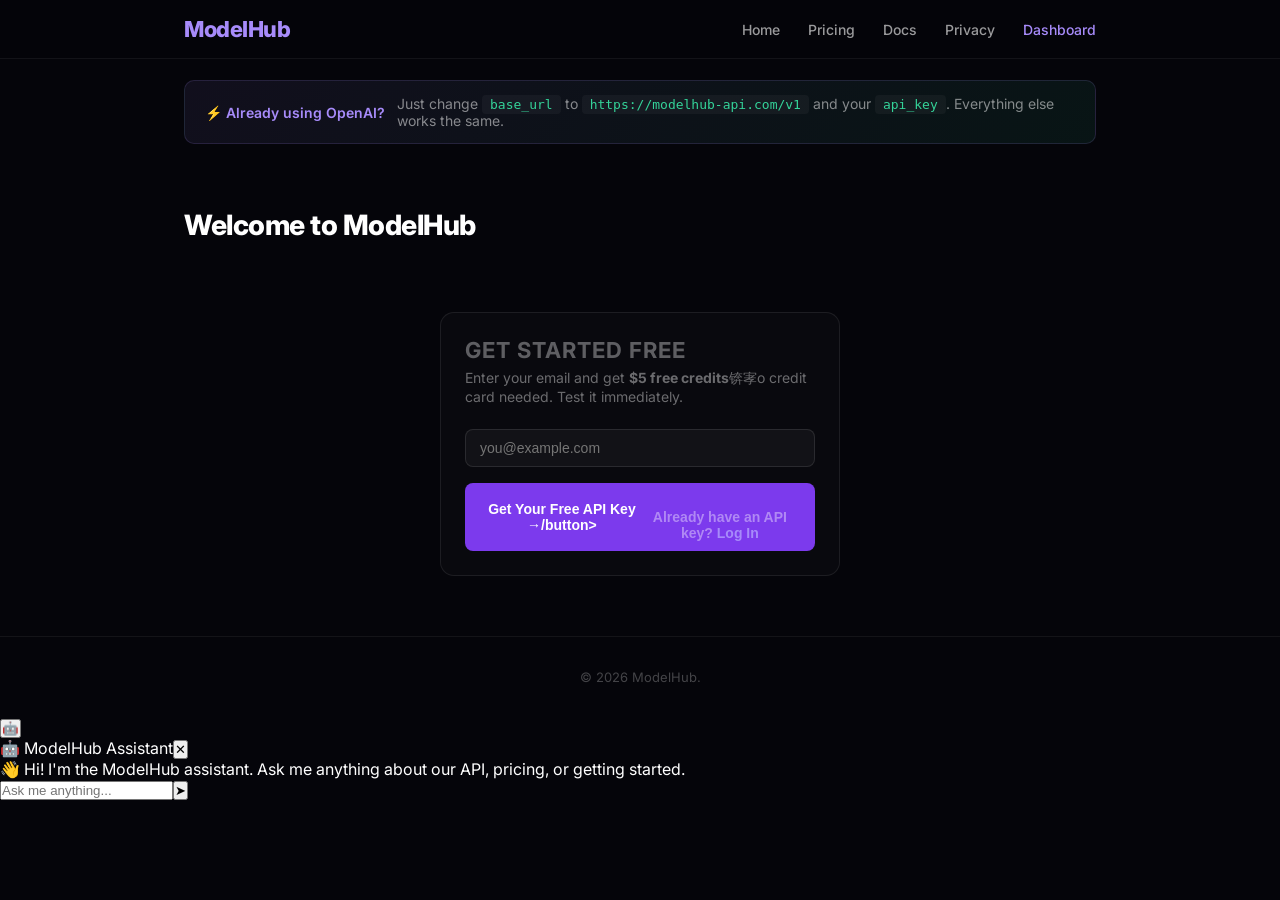
==== dashboard.html @ 85d2f3e4 "initial deploy" ====
<!DOCTYPE html>
<html lang="en">
<head>
<meta charset="UTF-8">
  <link rel="manifest" href="/manifest.json">
  <meta name="theme-color" content="#7c3aed">
  <meta name="apple-mobile-web-app-capable" content="yes">
  <meta name="apple-mobile-web-app-status-bar-style" content="black-translucent">
  <meta name="apple-mobile-web-app-title" content="ModelHub">
  <link rel="apple-touch-icon" href="data:image/svg+xml,%3Csvg xmlns='http://www.w3.org/2000/svg' width='192' height='192'%3E%3Crect width='192' height='192' rx='36' fill='%237c3aed'/%3E%3Ctext x='96' y='128' font-size='96' font-weight='800' fill='%23fff' text-anchor='middle'%3EM%3C/text%3E%3C/svg%3E">
<meta name="viewport" content="width=device-width,initial-scale=1.0">
<title>Dashboard —ModelHub</title>
<link href="https://fonts.googleapis.com/css2?family=Inter:wght@400;500;600;700;800&display=swap" rel="stylesheet">
<style>
*{margin:0;padding:0;box-sizing:border-box}
body{font-family:'Inter',sans-serif;background:#05050a;color:#fff;-webkit-font-smoothing:antialiased}
.container{max-width:960px;margin:0 auto;padding:0 24px}
a{color:#a78bfa;text-decoration:none}
nav{padding:16px 0;border-bottom:1px solid rgba(255,255,255,0.06);position:fixed;top:0;left:0;right:0;background:rgba(5,5,10,0.85);backdrop-filter:blur(16px);z-index:100}
nav .container{display:flex;justify-content:space-between;align-items:center}
.logo{font-weight:800;font-size:22px;letter-spacing:-0.5px;color:#a78bfa}
.nav-links{display:flex;gap:28px;align-items:center}
.nav-links a{color:rgba(255,255,255,0.6);font-size:14px;font-weight:500;transition:color 0.2s}
.nav-links a:hover{color:#fff}
.nav-links a.active{color:#a78bfa}
.ob{background:linear-gradient(135deg,rgba(167,139,250,0.08),rgba(52,211,153,0.08));border:1px solid rgba(167,139,250,0.15);border-radius:10px;padding:14px 20px;margin-bottom:24px;display:flex;align-items:center;gap:12px;font-size:14px}
.ob .l{color:#a78bfa;font-weight:600;white-space:nowrap}
.ob .d{color:rgba(255,255,255,0.5)}
.ob .ci{font-family:'SF Mono',monospace;font-size:13px;color:#34d399;background:rgba(255,255,255,0.04);padding:2px 8px;border-radius:4px}
.spacer{height:80px}
.ph{padding:40px 0 30px}
.ph h1{font-size:28px;font-weight:800;letter-spacing:-0.5px}
.card{background:rgba(255,255,255,0.02);border:1px solid rgba(255,255,255,0.08);border-radius:14px;padding:24px;margin-bottom:20px}
.card h2{font-size:14px;font-weight:600;color:rgba(255,255,255,0.35);text-transform:uppercase;letter-spacing:1px;margin-bottom:16px}
.cg{display:grid;grid-template-columns:1fr 1fr 1fr;gap:16px;margin-bottom:24px}
.sb{background:rgba(255,255,255,0.02);border:1px solid rgba(255,255,255,0.06);border-radius:12px;padding:20px}
.sb .lbl{font-size:12px;color:rgba(255,255,255,0.35);text-transform:uppercase;letter-spacing:0.5px;margin-bottom:6px}
.sb .val{font-size:28px;font-weight:700;color:#fff}
.sb .val.g{color:#34d399}
.sb .val.p{color:#a78bfa}
.sb .val.b{color:#60a5fa}
.sb .sub{font-size:12px;color:rgba(255,255,255,0.3);margin-top:4px}
/* Onboarding bar */
.ob-bar{background:linear-gradient(135deg,rgba(124,58,237,0.1),rgba(52,211,153,0.06));border:1px solid rgba(167,139,250,0.2);border-radius:14px;padding:20px 24px;margin-bottom:24px;position:relative}
.obc{width:100%}
.obh{display:flex;justify-content:space-between;align-items:center;margin-bottom:16px}
.obl{font-size:15px;font-weight:700;color:#a78bfa}
.obd{background:none;border:none;color:rgba(255,255,255,0.3);font-size:16px;cursor:pointer;padding:4px;transition:0.2s}
.obd:hover{color:#fff}
.obs{display:flex;gap:8px}
.osi{display:flex;align-items:center;gap:12px;padding:10px 16px;background:rgba(255,255,255,0.03);border:1px solid rgba(255,255,255,0.06);border-radius:10px;flex:1;cursor:pointer;transition:all 0.2s}
.osi:hover{background:rgba(124,58,237,0.08);border-color:rgba(167,139,250,0.3)}
.osi.od{opacity:0.5;cursor:default}
.osi.od:hover{background:rgba(255,255,255,0.03);border-color:rgba(255,255,255,0.06)}
.oc{width:28px;height:28px;border-radius:50%;background:rgba(255,255,255,0.06);color:rgba(255,255,255,0.5);display:flex;align-items:center;justify-content:center;font-size:13px;font-weight:700;flex-shrink:0}
.ocd{background:#7c3aed;color:#fff;font-size:12px}
.oi{flex:1;min-width:0}
.ot{font-size:13px;font-weight:600;color:rgba(255,255,255,0.8);margin-bottom:2px}
.odc{font-size:11px;color:rgba(255,255,255,0.35)}
.qs{background:linear-gradient(135deg,rgba(124,58,237,0.04),rgba(52,211,153,0.04));border:1px solid rgba(167,139,250,0.12);border-radius:14px;padding:28px;margin-bottom:24px}
.qs h2{font-size:18px;font-weight:700;margin-bottom:4px;text-transform:none;letter-spacing:normal;color:#fff}
.qs .st{font-size:14px;color:rgba(255,255,255,0.4);margin-bottom:20px}
.qr{display:flex;align-items:center;gap:12px;padding:12px 0;border-bottom:1px solid rgba(255,255,255,0.04)}
.qr:last-child{border-bottom:none}
.ql{font-size:13px;font-weight:600;color:rgba(255,255,255,0.5);min-width:100px;flex-shrink:0}
.qv{font-family:'SF Mono',monospace;font-size:13px;color:#a78bfa;word-break:break-all;flex:1;background:rgba(255,255,255,0.03);padding:6px 12px;border-radius:6px}
.qc{background:none;border:1px solid rgba(255,255,255,0.08);color:rgba(255,255,255,0.4);padding:6px 14px;border-radius:6px;font-size:12px;cursor:pointer;flex-shrink:0;transition:0.2s}
.qc:hover{border-color:rgba(255,255,255,0.2);color:#fff}
.tc{background:rgba(0,0,0,0.3);border:1px solid rgba(255,255,255,0.06);border-radius:10px;padding:16px;margin-top:16px}
.tb{display:inline-flex;align-items:center;gap:8px;background:#7c3aed;color:#fff;border:none;padding:10px 24px;border-radius:8px;font-size:14px;font-weight:600;cursor:pointer;transition:0.2s;margin-top:12px}
.to{background:rgba(0,0,0,0.4);border:1px solid rgba(255,255,255,0.06);border-radius:10px;padding:16px;margin-top:12px;font-family:'SF Mono',monospace;font-size:13px;line-height:1.7;min-height:60px;white-space:pre-wrap;display:none}
.kr{display:flex;align-items:center;justify-content:space-between;padding:14px 0;border-bottom:1px solid rgba(255,255,255,0.04);gap:12px}
.kr .kn{font-size:14px;font-weight:600;color:#fff;margin-bottom:4px}
.kr .kv{font-family:'SF Mono',monospace;font-size:13px;color:rgba(255,255,255,0.4);overflow:hidden;text-overflow:ellipsis;white-space:nowrap}
.kr .ks{font-size:11px;padding:3px 10px;border-radius:100px}
.kr .ks.a{background:rgba(52,211,153,0.1);color:#34d399}
.kr .ks.r{background:rgba(239,68,68,0.1);color:#ef4444}
.btn{display:inline-flex;align-items:center;gap:6px;padding:10px 20px;border-radius:8px;font-size:14px;font-weight:600;border:none;cursor:pointer;transition:0.2s}
.btn-p{background:#7c3aed;color:#fff}
.btn-s{background:rgba(255,255,255,0.06);color:#fff;border:1px solid rgba(255,255,255,0.1)}
.btn-sm{padding:6px 14px;font-size:12px}
.btn-f{width:100%;justify-content:center}
.inp{width:100%;padding:10px 14px;background:rgba(255,255,255,0.04);border:1px solid rgba(255,255,255,0.1);border-radius:8px;color:#fff;font-size:14px;outline:none;transition:0.2s}
.inp:focus{border-color:#7c3aed}
.mo{display:none;position:fixed;top:0;left:0;right:0;bottom:0;background:rgba(0,0,0,0.6);backdrop-filter:blur(4px);z-index:200;align-items:center;justify-content:center}
.m{background:#0d0d14;border:1px solid rgba(255,255,255,0.1);border-radius:16px;padding:32px;max-width:480px;width:90%}
.m h2{font-size:20px;font-weight:700;margin-bottom:8px}
.krv{background:rgba(52,211,153,0.06);border:1px solid rgba(52,211,153,0.15);border-radius:10px;padding:16px;margin:16px 0}
.krv .nk{font-family:'SF Mono',monospace;font-size:14px;color:#34d399;word-break:break-all}
.em{text-align:center;padding:40px 20px}
.em h3{font-size:18px;font-weight:600;margin-bottom:6px}
.tt{position:fixed;bottom:24px;right:24px;background:#0d0d14;border:1px solid rgba(255,255,255,0.1);border-radius:10px;padding:14px 20px;font-size:14px;z-index:300;display:none;animation:fadeIn 0.3s}
.pt{display:inline-block;padding:3px 10px;border-radius:100px;font-size:11px;font-weight:600;text-transform:capitalize}
.pt.f{background:rgba(255,255,255,0.06);color:rgba(255,255,255,0.5)}
.pt.bk{background:rgba(96,165,250,0.1);color:#60a5fa}
.pt.l{background:rgba(167,139,250,0.1);color:#a78bfa}
#dc{display:none}
@media(max-width:768px){.container{padding:0 16px}.cg{grid-template-columns:1fr}.kr{flex-direction:column;align-items:flex-start}.qr{flex-direction:column;align-items:flex-start}.obs{flex-direction:column;gap:6px}.osi{padding:8px 12px}.nav-links a{display:none}.nav-links a.active{display:inline-flex;font-size:12px}.ph h1{font-size:22px}.qs{padding:20px}.card{padding:18px}.sb .val{font-size:24px}}
footer{padding:32px 0;border-top:1px solid rgba(255,255,255,0.06);text-align:center;margin-top:60px;font-size:13px;color:rgba(255,255,255,0.25)}
<link rel="stylesheet" href="ai-assistant.css?v=3">
  </style>
</head>
<body>
<nav><div class="container"><div class="logo"><a href="/">ModelHub</a></div><div class="nav-links"><a href="/">Home</a><a href="pricing.html">Pricing</a><a href="docs.html">Docs</a><a href="privacy.html">Privacy</a><a class="active" href="dashboard.html">Dashboard</a></div></div></nav>
<div class="spacer"></div>
<div class="container">
<div class="ob"><span class="l">&#9889; Already using OpenAI?</span> <span class="d">Just change <span class="ci">base_url</span> to <span class="ci">https://modelhub-api.com/v1</span> and your <span class="ci">api_key</span>. Everything else works the same.</span></div>
<div id="ac"><div class="ph"><h1>Welcome to ModelHub</h1></div>
<div style="max-width:400px;margin:40px auto">
<div class="card" id="sf"><h2 style="font-size:22px;font-weight:700;margin-bottom:6px">Get Started Free</h2><p style="color:rgba(255,255,255,0.4);font-size:14px;margin-bottom:24px">Enter your email and get <b>$5 free credits</b>锛宯o credit card needed. Test it immediately.</p><input type="email" id="se" class="inp" placeholder="you@example.com" autocomplete="email" style="margin-bottom:16px"><button class="btn btn-p btn-f" onclick="signup()">Get Your Free API Key →/button><div style="text-align:center;margin-top:16px;font-size:14px;color:rgba(255,255,255,0.4)">Already have an API key? <a onclick="showLogin()" style="color:#a78bfa;cursor:pointer">Log In</a></div></div>
<div class="card" id="lf" style="display:none"><h2 style="font-size:22px;font-weight:700;margin-bottom:6px">Log In</h2><p style="color:rgba(255,255,255,0.4);font-size:14px;margin-bottom:24px">Use your email and API key to access your dashboard.</p><input type="email" id="le" class="inp" placeholder="you@example.com" autocomplete="email" style="margin-bottom:12px"><input type="password" id="lk" class="inp" placeholder="mh-sk-..." style="margin-bottom:16px"><button class="btn btn-p btn-f" onclick="login()">Log In &rarr;</button><div style="text-align:center;margin-top:16px;font-size:14px;color:rgba(255,255,255,0.4)">Don't have an API key? <a onclick="showSignup()" style="color:#a78bfa;cursor:pointer">Sign up</a></div></div>
<div class="card" id="ss" style="display:none"><h2 style="font-size:22px;font-weight:700;margin-bottom:6px">&#127881; Your API Key is Ready!</h2><p style="color:rgba(255,255,255,0.4);font-size:14px;margin-bottom:8px"><b>$5 free credits</b> added. Try it right now:</p><div class="krv"><div style="display:flex;align-items:center;gap:10px"><div class="nk" id="nk" style="flex:1;font-family:monospace;font-size:14px;color:#34d399;word-break:break-all"></div><button class="btn btn-p btn-sm" onclick="copyKey()" id="ckb" style="white-space:nowrap;flex-shrink:0;padding:8px 16px">&#128203; Copy</button></div><div style="font-size:12px;color:rgba(255,255,255,0.35);margin-top:10px">&#9888;&#65039; Copy this now. For security, we won&rsquo;t show it again.</div></div><div class="tc"><div style="font-size:12px;color:rgba(255,255,255,0.25);margin-bottom:8px">&#128161; Test it right here —click the button below:</div><button class="tb" id="rtb" onclick="runTestFromRegister()">&#128640; Send Test Request</button><div class="to" id="rto"></div></div><button class="btn btn-s btn-f" style="margin-top:16px;width:100%" onclick="goToDashboard()">Go to Dashboard →/button></div></div></div>
<div id="dc"><div class="ph" style="display:flex;justify-content:space-between;align-items:center"><h1>Dashboard</h1><div style="display:flex;align-items:center;gap:8px;font-size:13px;color:rgba(255,255,255,0.5)"><span id="ue" style="color:rgba(255,255,255,0.7)"></span><span class="pt f" id="up">free</span><button class="btn btn-sm btn-s" onclick="logout()">閫€鍑篖og In</button></div></div>
<!-- Onboarding Bar -->
<div id="ob-bar" class="ob-bar"></div>
<div class="qs"><h2>&#9889; Quick Start</h2><p class="st">Everything you need to start making API calls in 10 seconds.</p>
<div class="qr"><span class="ql">Your API Key</span><span class="qv" id="qak">mh-sk-...loading</span><button class="qc" onclick="copyQuickstart()">&#128203; Copy</button></div>
<div class="qr"><span class="ql">Base URL</span><span class="qv">https://modelhub-api.com/v1</span><button class="qc" onclick="copyText('https://modelhub-api.com/v1')">&#128203; Copy</button></div>
<div class="qr" style="border-bottom:none"><span class="ql">Test Command</span><span class="qv" id="qc" style="font-size:11px;color:rgba(255,255,255,0.35)">curl https://modelhub-api.com/v1/...</span><button class="qc" onclick="copyCurlCommand()">&#128203; Copy</button></div>
<div class="tc"><div style="font-size:12px;color:rgba(255,255,255,0.25);margin-bottom:8px">Or just click to test:</div><button class="tb" id="dtb" onclick="runTestFromDashboard()">&#128640; Send Test Request</button><div class="to" id="dto"></div></div></div>
<div class="cg"><div class="sb"><div class="lbl">Balance</div><div class="val g" id="sb">$5.00</div><div class="sub">Credit balance</div></div><div class="sb"><div class="lbl">Tokens Used</div><div class="val p" id="st">0</div><div class="sub">This month</div></div><div class="sb"><div class="lbl">Requests</div><div class="val b" id="sr">0</div><div class="sub">Total API calls</div></div></div>
<div class="card"><div style="display:flex;justify-content:space-between;align-items:center;margin-bottom:16px"><h2 style="margin-bottom:0">API Keys</h2><button class="btn btn-sm btn-p" onclick="showCreateKeyModal()">+ + New Key</button></div><div id="kl"><div class="em"><h3>No API Keys</h3><p style="color:rgba(255,255,255,0.4);font-size:14px">Create浣犵殑绗竴涓?API Keys锛屽紑濮嬭皟鐢ㄨ姹傘€?/p></div></div></div>
<div class="card"><h2>Quick Links</h2><div style="display:grid;grid-template-columns:1fr 1fr;gap:12px"><a href="docs.html" class="btn btn-s" style="justify-content:center;text-decoration:none">&#128214; View Full Docs</a><a href="pricing.html" class="btn btn-s" style="justify-content:center;text-decoration:none">&#128142; Upgrade Plan</a></div></div></div></div>
<footer><div class="container">&copy; 2026 ModelHub.</div></footer>
<div class="mo" id="ckm"><div class="m"><h2>鏂板缓 API Keys</h2><p style="color:rgba(255,255,255,0.5);font-size:14px;margin-bottom:20px">Give your key a name so you can remember what it's for.</p><input type="text" id="nkn" class="inp" placeholder="e.g. Production, Testing, My App"><div style="display:flex;gap:10px;margin-top:20px"><button class="btn btn-s" onclick="closeCreateKeyModal()" style="flex:1">Cancel</button><button class="btn btn-p" onclick="createKey()" style="flex:1">Create →/button></div></div></div>
<div class="mo" id="krm"><div class="m"><h2>&#127881; 瀵嗛挜宸睠reate</h2><p style="color:rgba(255,255,255,0.5);font-size:14px;margin-bottom:20px">Copy this key now. You won&rsquo;t be able to see it again.</p><div class="krv"><div style="display:flex;align-items:center;gap:10px"><div class="nk" id="krv" style="flex:1;font-family:monospace;font-size:14px;color:#34d399;word-break:break-all"></div><button class="btn btn-p btn-sm" onclick="copyNewKey()" id="cnkb" style="white-space:nowrap;flex-shrink:0;padding:8px 16px">&#128203; Copy</button></div><div style="font-size:12px;color:rgba(255,255,255,0.35);margin-top:10px">&#9888;&#65039; Copy this now. It will not be shown again.</div></div><button class="btn btn-s btn-f" style="margin-top:16px;width:100%" onclick="closeKeyResultModal()">Done</button></div></div>
<div class="tt" id="tt"></div>
<script src="ai-assistant.js?v=3"></script>
<script src="dashboard.js">
</script>
  <script>
  if ('serviceWorker' in navigator) {
    navigator.serviceWorker.register('/sw.js').catch(function(e) {
      console.log('SW registration failed:', e);
    });
  }
  </script>
</body>
</html>
---- ai-assistant.css ----
/* AI Chat Assistant — global styles for all pages */
/* Desktop: top-right corner, visible and accessible */
/* Mobile: bottom-center floating bar, always in view */

/* Floating button */
.aicb {
  position: fixed;
  top: 12px;
  right: 24px;
  z-index: 999;
}

.aicb .aibt {
  width: 42px;
  height: 42px;
  border-radius: 50%;
  background: linear-gradient(135deg, #7c3aed, #a78bfa);
  border: none;
  color: #fff;
  font-size: 20px;
  cursor: pointer;
  box-shadow: 0 4px 20px rgba(124,58,237,0.4);
  transition: all 0.2s;
  display: flex;
  align-items: center;
  justify-content: center;
  position: relative;
}

.aicb .aibt:hover {
  transform: scale(1.1);
  box-shadow: 0 8px 30px rgba(124,58,237,0.5);
}

/* Pulsing green dot indicator */
.aicb .aibt::after {
  content: '';
  position: absolute;
  top: 0;
  right: 0;
  width: 10px;
  height: 10px;
  border-radius: 50%;
  background: #34d399;
  border: 2px solid #05050a;
  animation: pulse-dot 2s infinite;
}

@keyframes pulse-dot {
  0%, 100% { box-shadow: 0 0 0 0 rgba(52,211,153,0.4); }
  50% { box-shadow: 0 0 0 6px rgba(52,211,153,0); }
}

/* Chat dialog — desktop: drops from top-right */
.aicd {
  position: fixed;
  top: 62px;
  right: 24px;
  width: 380px;
  height: 520px;
  background: rgba(13,13,20,0.92);
  backdrop-filter: blur(20px);
  -webkit-backdrop-filter: blur(20px);
  border: 1px solid rgba(255,255,255,0.1);
  border-radius: 16px;
  display: none;
  flex-direction: column;
  overflow: hidden;
  box-shadow: 0 8px 40px rgba(0,0,0,0.5);
  z-index: 999;
}

.aich {
  display: flex;
  align-items: center;
  justify-content: space-between;
  padding: 16px 20px;
  border-bottom: 1px solid rgba(255,255,255,0.06);
  background: rgba(124,58,237,0.06);
}

.aichl {
  font-size: 14px;
  font-weight: 600;
  color: #a78bfa;
  display: flex;
  align-items: center;
  gap: 8px;
}

.aichc {
  background: none;
  border: none;
  color: rgba(255,255,255,0.3);
  font-size: 18px;
  cursor: pointer;
  padding: 2px;
}

.aichc:hover { color: #fff; }

.aibox {
  flex: 1;
  overflow-y: auto;
  padding: 16px;
  display: flex;
  flex-direction: column;
  gap: 10px;
}

.aibox::-webkit-scrollbar { width: 4px; }
.aibox::-webkit-scrollbar-track { background: transparent; }
.aibox::-webkit-scrollbar-thumb { background: rgba(255,255,255,0.1); border-radius: 4px; }

.aiu { display: flex; max-width: 85%; }
.aiur { align-self: flex-end; }
.aias { align-self: flex-start; }
.aib { align-self: flex-start; }

.aic {
  padding: 10px 14px;
  border-radius: 12px;
  font-size: 13px;
  line-height: 1.6;
  word-break: break-word;
}

.aiur .aic {
  background: #7c3aed;
  color: #fff;
  border-bottom-right-radius: 4px;
}

.aib .aic {
  background: rgba(255,255,255,0.04);
  color: rgba(255,255,255,0.85);
  border: 1px solid rgba(255,255,255,0.06);
  border-bottom-left-radius: 4px;
}

.aias .aic { padding: 6px 14px; }

.aith {
  display: flex;
  gap: 4px;
  align-items: center;
  padding: 2px 0;
}

.aith span {
  width: 6px;
  height: 6px;
  border-radius: 50%;
  background: #a78bfa;
  animation: ab 1.4s infinite;
}

.aith span:nth-child(2) { animation-delay: 0.2s; }
.aith span:nth-child(3) { animation-delay: 0.4s; }

@keyframes ab {
  0%, 60%, 100% { opacity: 0.3; }
  30% { opacity: 1; }
}

.aiinput {
  display: flex;
  gap: 8px;
  padding: 12px 16px;
  border-top: 1px solid rgba(255,255,255,0.06);
}

.aiinput input {
  flex: 1;
  padding: 10px 14px;
  background: rgba(255,255,255,0.04);
  border: 1px solid rgba(255,255,255,0.08);
  border-radius: 8px;
  color: #fff;
  font-size: 13px;
  outline: none;
  font-family: 'Inter', sans-serif;
}

.aiinput input:focus { border-color: #7c3aed; }

.aiinput button {
  width: 38px;
  height: 38px;
  border-radius: 8px;
  background: #7c3aed;
  border: none;
  color: #fff;
  cursor: pointer;
  display: flex;
  align-items: center;
  justify-content: center;
  transition: 0.2s;
  font-size: 16px;
}

.aiinput button:hover { background: #6d28d9; }

/* ============================== */
/* MOBILE: < 768px               */
/* ============================== */
@media (max-width: 768px) {
  /* Button: bottom-center, floating above everything */
  .aicb {
    top: auto;
    bottom: 20px;
    right: auto;
    left: 50%;
    transform: translateX(-50%);
  }

  .aicb .aibt {
    width: 56px;
    height: 56px;
    font-size: 24px;
    box-shadow: 0 4px 24px rgba(124,58,237,0.5);
  }

  /* Remove pulse dot on mobile (simpler) */
  .aicb .aibt::after { display: none; }

  /* Chat dialog: full-screen bottom sheet */
  .aicd {
    top: auto;
    right: 0;
    left: 0;
    bottom: 0;
    width: 100%;
    height: 70vh;
    max-height: 500px;
    border-radius: 20px 20px 0 0;
    border-bottom: none;
  }
}
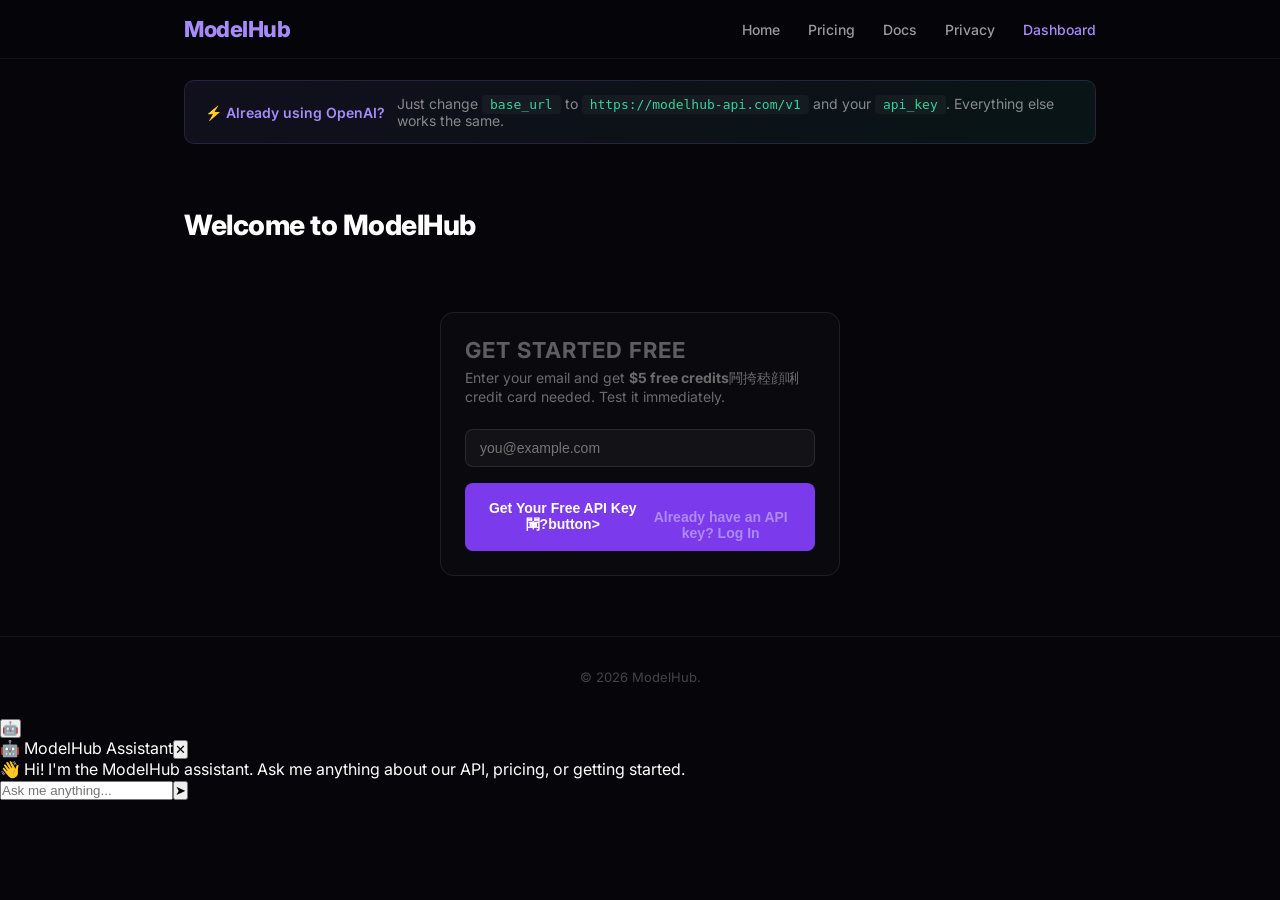
==== commit f50590b0: "Update dashboard.html" ====
--- a/dashboard.html
+++ b/dashboard.html
@@ -1,15 +1,15 @@
 <!DOCTYPE html>
 <html lang="en">
 <head>
-<meta charset="UTF-8">
-  <link rel="manifest" href="/manifest.json">
-  <meta name="theme-color" content="#7c3aed">
-  <meta name="apple-mobile-web-app-capable" content="yes">
-  <meta name="apple-mobile-web-app-status-bar-style" content="black-translucent">
-  <meta name="apple-mobile-web-app-title" content="ModelHub">
+<meta charset="UTF-8">
+  <link rel="manifest" href="/manifest.json">
+  <meta name="theme-color" content="#7c3aed">
+  <meta name="apple-mobile-web-app-capable" content="yes">
+  <meta name="apple-mobile-web-app-status-bar-style" content="black-translucent">
+  <meta name="apple-mobile-web-app-title" content="ModelHub">
   <link rel="apple-touch-icon" href="data:image/svg+xml,%3Csvg xmlns='http://www.w3.org/2000/svg' width='192' height='192'%3E%3Crect width='192' height='192' rx='36' fill='%237c3aed'/%3E%3Ctext x='96' y='128' font-size='96' font-weight='800' fill='%23fff' text-anchor='middle'%3EM%3C/text%3E%3C/svg%3E">
 <meta name="viewport" content="width=device-width,initial-scale=1.0">
-<title>Dashboard —ModelHub</title>
+<title>Dashboard 閳ユ摤odelHub</title>
 <link href="https://fonts.googleapis.com/css2?family=Inter:wght@400;500;600;700;800&display=swap" rel="stylesheet">
 <style>
 *{margin:0;padding:0;box-sizing:border-box}
@@ -97,7 +97,7 @@
 #dc{display:none}
 @media(max-width:768px){.container{padding:0 16px}.cg{grid-template-columns:1fr}.kr{flex-direction:column;align-items:flex-start}.qr{flex-direction:column;align-items:flex-start}.obs{flex-direction:column;gap:6px}.osi{padding:8px 12px}.nav-links a{display:none}.nav-links a.active{display:inline-flex;font-size:12px}.ph h1{font-size:22px}.qs{padding:20px}.card{padding:18px}.sb .val{font-size:24px}}
 footer{padding:32px 0;border-top:1px solid rgba(255,255,255,0.06);text-align:center;margin-top:60px;font-size:13px;color:rgba(255,255,255,0.25)}
-<link rel="stylesheet" href="ai-assistant.css?v=3">
+<link rel="stylesheet" href="ai-assistant.css?v=5">
   </style>
 </head>
 <body>
@@ -107,10 +107,10 @@
 <div class="ob"><span class="l">&#9889; Already using OpenAI?</span> <span class="d">Just change <span class="ci">base_url</span> to <span class="ci">https://modelhub-api.com/v1</span> and your <span class="ci">api_key</span>. Everything else works the same.</span></div>
 <div id="ac"><div class="ph"><h1>Welcome to ModelHub</h1></div>
 <div style="max-width:400px;margin:40px auto">
-<div class="card" id="sf"><h2 style="font-size:22px;font-weight:700;margin-bottom:6px">Get Started Free</h2><p style="color:rgba(255,255,255,0.4);font-size:14px;margin-bottom:24px">Enter your email and get <b>$5 free credits</b>锛宯o credit card needed. Test it immediately.</p><input type="email" id="se" class="inp" placeholder="you@example.com" autocomplete="email" style="margin-bottom:16px"><button class="btn btn-p btn-f" onclick="signup()">Get Your Free API Key →/button><div style="text-align:center;margin-top:16px;font-size:14px;color:rgba(255,255,255,0.4)">Already have an API key? <a onclick="showLogin()" style="color:#a78bfa;cursor:pointer">Log In</a></div></div>
+<div class="card" id="sf"><h2 style="font-size:22px;font-weight:700;margin-bottom:6px">Get Started Free</h2><p style="color:rgba(255,255,255,0.4);font-size:14px;margin-bottom:24px">Enter your email and get <b>$5 free credits</b>闁挎稑顔唎 credit card needed. Test it immediately.</p><input type="email" id="se" class="inp" placeholder="you@example.com" autocomplete="email" style="margin-bottom:16px"><button class="btn btn-p btn-f" onclick="signup()">Get Your Free API Key 閳?button><div style="text-align:center;margin-top:16px;font-size:14px;color:rgba(255,255,255,0.4)">Already have an API key? <a onclick="showLogin()" style="color:#a78bfa;cursor:pointer">Log In</a></div></div>
 <div class="card" id="lf" style="display:none"><h2 style="font-size:22px;font-weight:700;margin-bottom:6px">Log In</h2><p style="color:rgba(255,255,255,0.4);font-size:14px;margin-bottom:24px">Use your email and API key to access your dashboard.</p><input type="email" id="le" class="inp" placeholder="you@example.com" autocomplete="email" style="margin-bottom:12px"><input type="password" id="lk" class="inp" placeholder="mh-sk-..." style="margin-bottom:16px"><button class="btn btn-p btn-f" onclick="login()">Log In &rarr;</button><div style="text-align:center;margin-top:16px;font-size:14px;color:rgba(255,255,255,0.4)">Don't have an API key? <a onclick="showSignup()" style="color:#a78bfa;cursor:pointer">Sign up</a></div></div>
-<div class="card" id="ss" style="display:none"><h2 style="font-size:22px;font-weight:700;margin-bottom:6px">&#127881; Your API Key is Ready!</h2><p style="color:rgba(255,255,255,0.4);font-size:14px;margin-bottom:8px"><b>$5 free credits</b> added. Try it right now:</p><div class="krv"><div style="display:flex;align-items:center;gap:10px"><div class="nk" id="nk" style="flex:1;font-family:monospace;font-size:14px;color:#34d399;word-break:break-all"></div><button class="btn btn-p btn-sm" onclick="copyKey()" id="ckb" style="white-space:nowrap;flex-shrink:0;padding:8px 16px">&#128203; Copy</button></div><div style="font-size:12px;color:rgba(255,255,255,0.35);margin-top:10px">&#9888;&#65039; Copy this now. For security, we won&rsquo;t show it again.</div></div><div class="tc"><div style="font-size:12px;color:rgba(255,255,255,0.25);margin-bottom:8px">&#128161; Test it right here —click the button below:</div><button class="tb" id="rtb" onclick="runTestFromRegister()">&#128640; Send Test Request</button><div class="to" id="rto"></div></div><button class="btn btn-s btn-f" style="margin-top:16px;width:100%" onclick="goToDashboard()">Go to Dashboard →/button></div></div></div>
-<div id="dc"><div class="ph" style="display:flex;justify-content:space-between;align-items:center"><h1>Dashboard</h1><div style="display:flex;align-items:center;gap:8px;font-size:13px;color:rgba(255,255,255,0.5)"><span id="ue" style="color:rgba(255,255,255,0.7)"></span><span class="pt f" id="up">free</span><button class="btn btn-sm btn-s" onclick="logout()">閫€鍑篖og In</button></div></div>
+<div class="card" id="ss" style="display:none"><h2 style="font-size:22px;font-weight:700;margin-bottom:6px">&#127881; Your API Key is Ready!</h2><p style="color:rgba(255,255,255,0.4);font-size:14px;margin-bottom:8px"><b>$5 free credits</b> added. Try it right now:</p><div class="krv"><div style="display:flex;align-items:center;gap:10px"><div class="nk" id="nk" style="flex:1;font-family:monospace;font-size:14px;color:#34d399;word-break:break-all"></div><button class="btn btn-p btn-sm" onclick="copyKey()" id="ckb" style="white-space:nowrap;flex-shrink:0;padding:8px 16px">&#128203; Copy</button></div><div style="font-size:12px;color:rgba(255,255,255,0.35);margin-top:10px">&#9888;&#65039; Copy this now. For security, we won&rsquo;t show it again.</div></div><div class="tc"><div style="font-size:12px;color:rgba(255,255,255,0.25);margin-bottom:8px">&#128161; Test it right here 閳ユ攦lick the button below:</div><button class="tb" id="rtb" onclick="runTestFromRegister()">&#128640; Send Test Request</button><div class="to" id="rto"></div></div><button class="btn btn-s btn-f" style="margin-top:16px;width:100%" onclick="goToDashboard()">Go to Dashboard 閳?button></div></div></div>
+<div id="dc"><div class="ph" style="display:flex;justify-content:space-between;align-items:center"><h1>Dashboard</h1><div style="display:flex;align-items:center;gap:8px;font-size:13px;color:rgba(255,255,255,0.5)"><span id="ue" style="color:rgba(255,255,255,0.7)"></span><span class="pt f" id="up">free</span><button class="btn btn-sm btn-s" onclick="logout()">闂侇偀鍋撻柛鎴犵槺og In</button></div></div>
 <!-- Onboarding Bar -->
 <div id="ob-bar" class="ob-bar"></div>
 <div class="qs"><h2>&#9889; Quick Start</h2><p class="st">Everything you need to start making API calls in 10 seconds.</p>
@@ -119,22 +119,22 @@
 <div class="qr" style="border-bottom:none"><span class="ql">Test Command</span><span class="qv" id="qc" style="font-size:11px;color:rgba(255,255,255,0.35)">curl https://modelhub-api.com/v1/...</span><button class="qc" onclick="copyCurlCommand()">&#128203; Copy</button></div>
 <div class="tc"><div style="font-size:12px;color:rgba(255,255,255,0.25);margin-bottom:8px">Or just click to test:</div><button class="tb" id="dtb" onclick="runTestFromDashboard()">&#128640; Send Test Request</button><div class="to" id="dto"></div></div></div>
 <div class="cg"><div class="sb"><div class="lbl">Balance</div><div class="val g" id="sb">$5.00</div><div class="sub">Credit balance</div></div><div class="sb"><div class="lbl">Tokens Used</div><div class="val p" id="st">0</div><div class="sub">This month</div></div><div class="sb"><div class="lbl">Requests</div><div class="val b" id="sr">0</div><div class="sub">Total API calls</div></div></div>
-<div class="card"><div style="display:flex;justify-content:space-between;align-items:center;margin-bottom:16px"><h2 style="margin-bottom:0">API Keys</h2><button class="btn btn-sm btn-p" onclick="showCreateKeyModal()">+ + New Key</button></div><div id="kl"><div class="em"><h3>No API Keys</h3><p style="color:rgba(255,255,255,0.4);font-size:14px">Create浣犵殑绗竴涓?API Keys锛屽紑濮嬭皟鐢ㄨ姹傘€?/p></div></div></div>
+<div class="card"><div style="display:flex;justify-content:space-between;align-items:center;margin-bottom:16px"><h2 style="margin-bottom:0">API Keys</h2><button class="btn btn-sm btn-p" onclick="showCreateKeyModal()">+ + New Key</button></div><div id="kl"><div class="em"><h3>No API Keys</h3><p style="color:rgba(255,255,255,0.4);font-size:14px">Create濞达絿濮峰▓鎴犵箔椤戣法顏卞☉?API Keys闁挎稑鑻槐鎴炴叏鐎ｎ厾娈堕柣顫姀椤曨剙效閸屾ǚ鍋?/p></div></div></div>
 <div class="card"><h2>Quick Links</h2><div style="display:grid;grid-template-columns:1fr 1fr;gap:12px"><a href="docs.html" class="btn btn-s" style="justify-content:center;text-decoration:none">&#128214; View Full Docs</a><a href="pricing.html" class="btn btn-s" style="justify-content:center;text-decoration:none">&#128142; Upgrade Plan</a></div></div></div></div>
 <footer><div class="container">&copy; 2026 ModelHub.</div></footer>
-<div class="mo" id="ckm"><div class="m"><h2>鏂板缓 API Keys</h2><p style="color:rgba(255,255,255,0.5);font-size:14px;margin-bottom:20px">Give your key a name so you can remember what it's for.</p><input type="text" id="nkn" class="inp" placeholder="e.g. Production, Testing, My App"><div style="display:flex;gap:10px;margin-top:20px"><button class="btn btn-s" onclick="closeCreateKeyModal()" style="flex:1">Cancel</button><button class="btn btn-p" onclick="createKey()" style="flex:1">Create →/button></div></div></div>
-<div class="mo" id="krm"><div class="m"><h2>&#127881; 瀵嗛挜宸睠reate</h2><p style="color:rgba(255,255,255,0.5);font-size:14px;margin-bottom:20px">Copy this key now. You won&rsquo;t be able to see it again.</p><div class="krv"><div style="display:flex;align-items:center;gap:10px"><div class="nk" id="krv" style="flex:1;font-family:monospace;font-size:14px;color:#34d399;word-break:break-all"></div><button class="btn btn-p btn-sm" onclick="copyNewKey()" id="cnkb" style="white-space:nowrap;flex-shrink:0;padding:8px 16px">&#128203; Copy</button></div><div style="font-size:12px;color:rgba(255,255,255,0.35);margin-top:10px">&#9888;&#65039; Copy this now. It will not be shown again.</div></div><button class="btn btn-s btn-f" style="margin-top:16px;width:100%" onclick="closeKeyResultModal()">Done</button></div></div>
+<div class="mo" id="ckm"><div class="m"><h2>闁哄倹婢樼紓?API Keys</h2><p style="color:rgba(255,255,255,0.5);font-size:14px;margin-bottom:20px">Give your key a name so you can remember what it's for.</p><input type="text" id="nkn" class="inp" placeholder="e.g. Production, Testing, My App"><div style="display:flex;gap:10px;margin-top:20px"><button class="btn btn-s" onclick="closeCreateKeyModal()" style="flex:1">Cancel</button><button class="btn btn-p" onclick="createKey()" style="flex:1">Create 閳?button></div></div></div>
+<div class="mo" id="krm"><div class="m"><h2>&#127881; 閻庨潧妫濋幐婊冾啅閻垘eate</h2><p style="color:rgba(255,255,255,0.5);font-size:14px;margin-bottom:20px">Copy this key now. You won&rsquo;t be able to see it again.</p><div class="krv"><div style="display:flex;align-items:center;gap:10px"><div class="nk" id="krv" style="flex:1;font-family:monospace;font-size:14px;color:#34d399;word-break:break-all"></div><button class="btn btn-p btn-sm" onclick="copyNewKey()" id="cnkb" style="white-space:nowrap;flex-shrink:0;padding:8px 16px">&#128203; Copy</button></div><div style="font-size:12px;color:rgba(255,255,255,0.35);margin-top:10px">&#9888;&#65039; Copy this now. It will not be shown again.</div></div><button class="btn btn-s btn-f" style="margin-top:16px;width:100%" onclick="closeKeyResultModal()">Done</button></div></div>
 <div class="tt" id="tt"></div>
-<script src="ai-assistant.js?v=3"></script>
+<script src="ai-assistant.js?v=5"></script>
 <script src="dashboard.js">
 </script>
-  <script>
-  if ('serviceWorker' in navigator) {
-    navigator.serviceWorker.register('/sw.js').catch(function(e) {
-      console.log('SW registration failed:', e);
-    });
-  }
-  </script>
+  <script>
+  if ('serviceWorker' in navigator) {
+    navigator.serviceWorker.register('/sw.js').catch(function(e) {
+      console.log('SW registration failed:', e);
+    });
+  }
+  </script>
 </body>
 </html>
 
--- a/ai-assistant.css
+++ b/ai-assistant.css
@@ -1,25 +1,25 @@
 /* AI Chat Assistant — global styles for all pages */
-/* Desktop: top-right corner, visible and accessible */
-/* Mobile: bottom-center floating bar, always in view */
-
-/* Floating button */
+/* Desktop: floating right of hero / content area, always visible */
+/* Mobile: bottom-center floating bar */
+
+/* Floating button — desktop: hero-adjacent right side */
 .aicb {
   position: fixed;
-  top: 12px;
+  top: 120px;
   right: 24px;
   z-index: 999;
 }
 
 .aicb .aibt {
-  width: 42px;
-  height: 42px;
+  width: 48px;
+  height: 48px;
   border-radius: 50%;
   background: linear-gradient(135deg, #7c3aed, #a78bfa);
   border: none;
   color: #fff;
-  font-size: 20px;
+  font-size: 22px;
   cursor: pointer;
-  box-shadow: 0 4px 20px rgba(124,58,237,0.4);
+  box-shadow: 0 4px 24px rgba(124,58,237,0.5);
   transition: all 0.2s;
   display: flex;
   align-items: center;
@@ -36,10 +36,10 @@
 .aicb .aibt::after {
   content: '';
   position: absolute;
-  top: 0;
-  right: 0;
-  width: 10px;
-  height: 10px;
+  top: -2px;
+  right: -2px;
+  width: 12px;
+  height: 12px;
   border-radius: 50%;
   background: #34d399;
   border: 2px solid #05050a;
@@ -51,13 +51,13 @@
   50% { box-shadow: 0 0 0 6px rgba(52,211,153,0); }
 }
 
-/* Chat dialog — desktop: drops from top-right */
+/* Chat dialog — desktop: right side, below button */
 .aicd {
   position: fixed;
-  top: 62px;
+  top: 178px;
   right: 24px;
   width: 380px;
-  height: 520px;
+  height: 460px;
   background: rgba(13,13,20,0.92);
   backdrop-filter: blur(20px);
   -webkit-backdrop-filter: blur(20px);
@@ -207,7 +207,6 @@
 @media (max-width: 768px) {
   /* Button: bottom-center, floating above everything */
   .aicb {
-    top: auto;
     bottom: 20px;
     right: auto;
     left: 50%;
@@ -224,7 +223,7 @@
   /* Remove pulse dot on mobile (simpler) */
   .aicb .aibt::after { display: none; }
 
-  /* Chat dialog: full-screen bottom sheet */
+  /* Chat dialog: full-width bottom sheet */
   .aicd {
     top: auto;
     right: 0;
